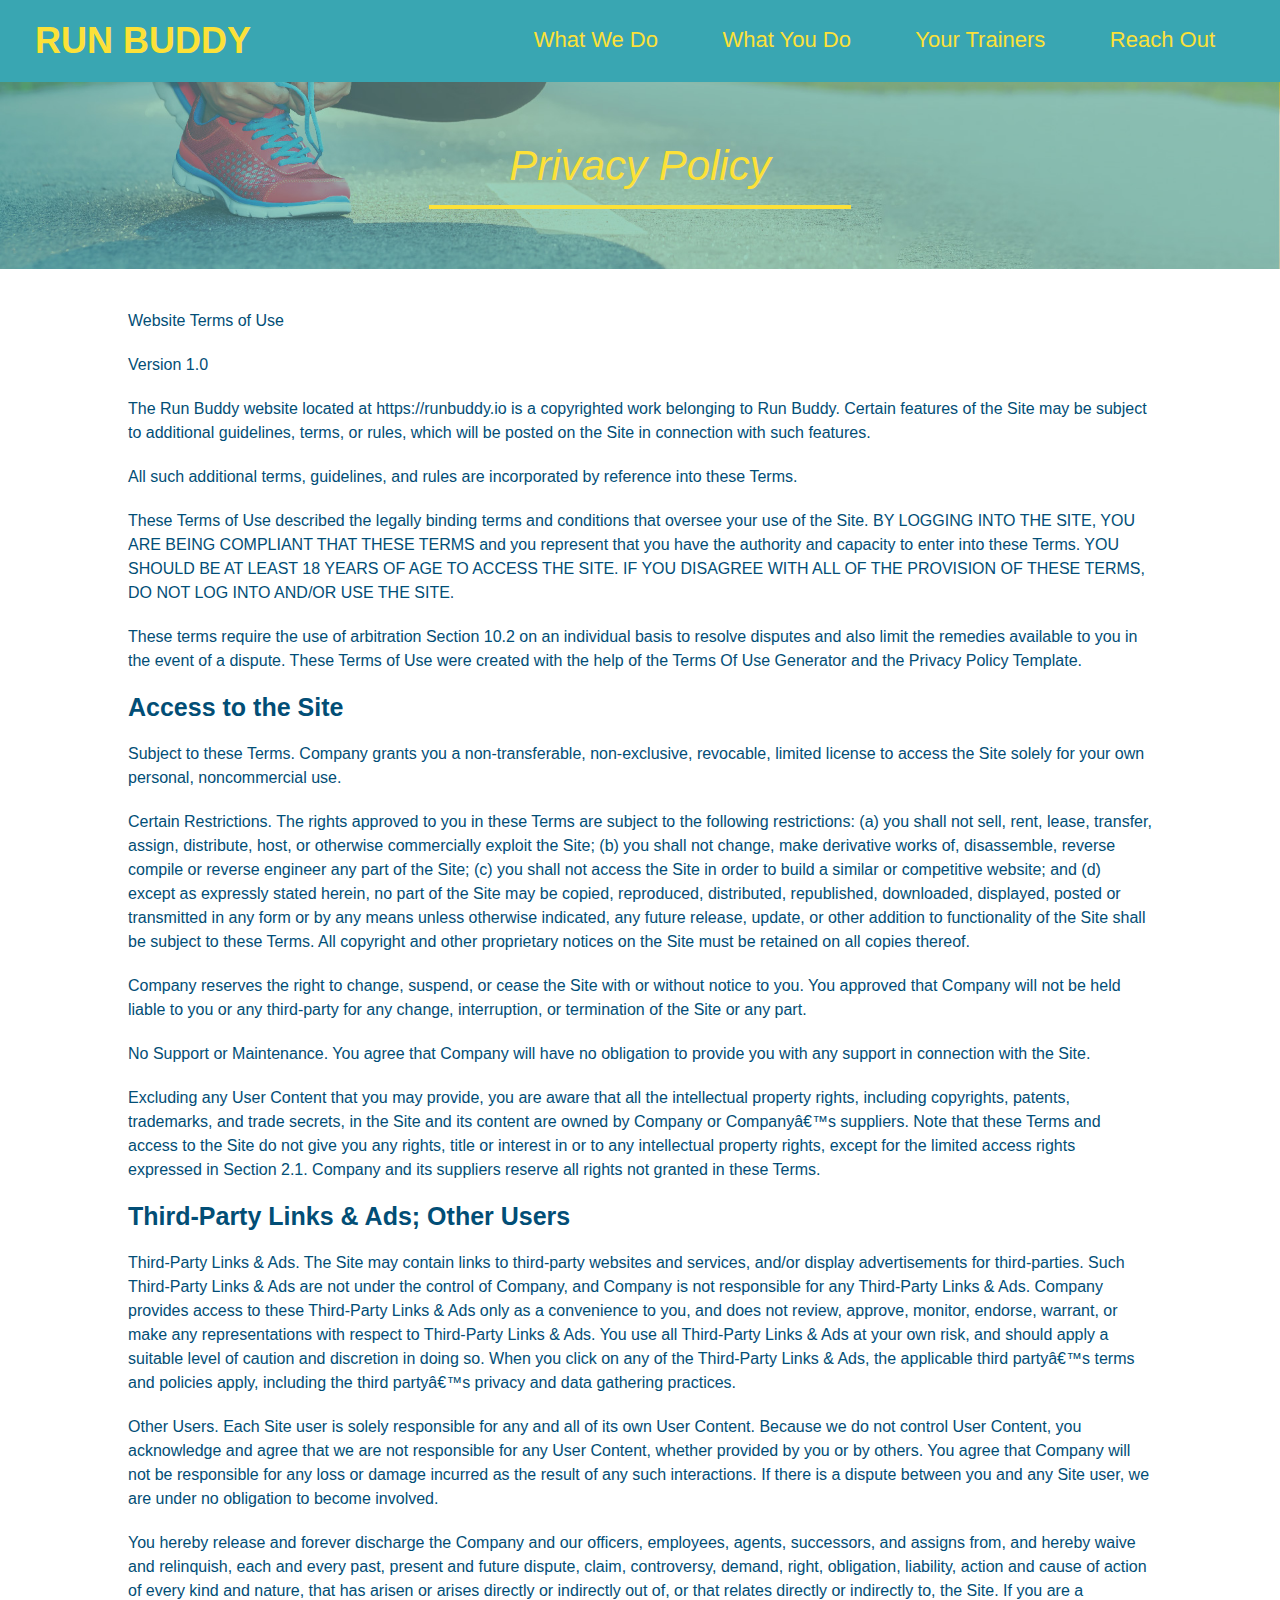
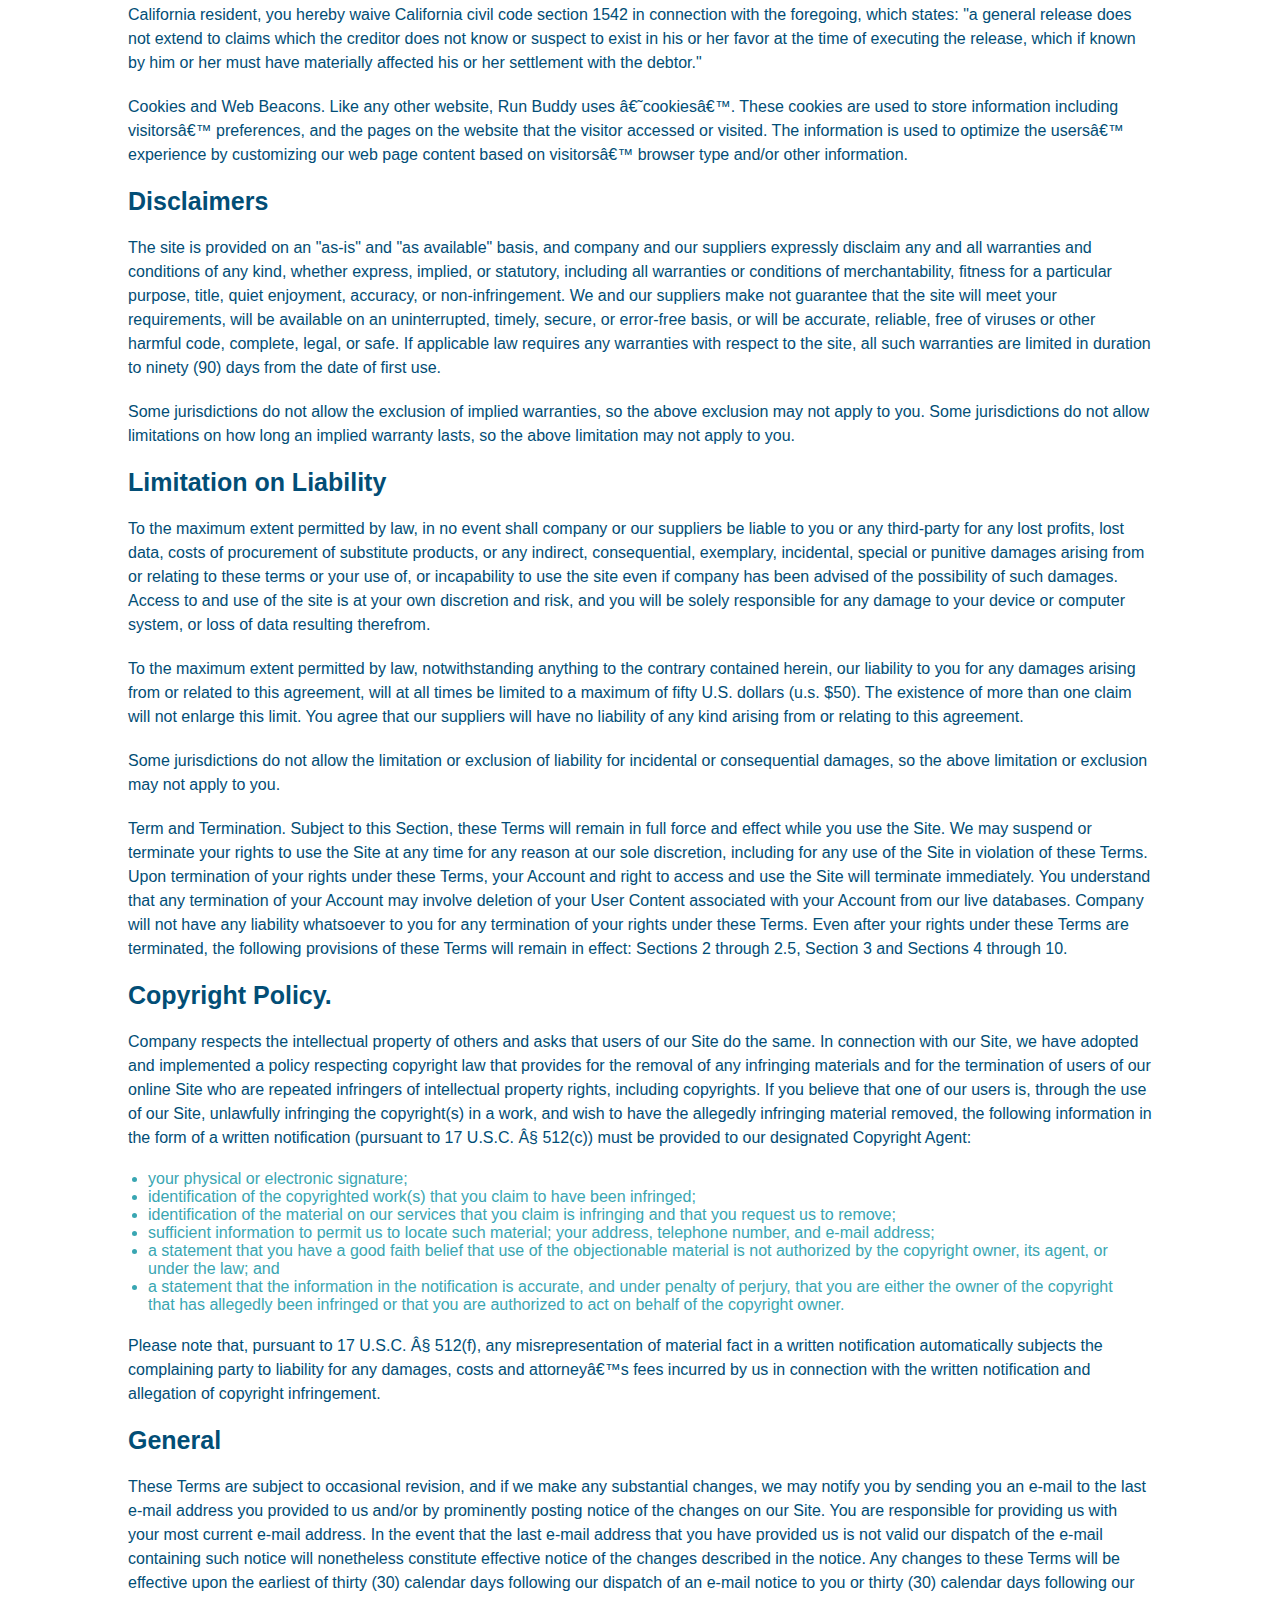
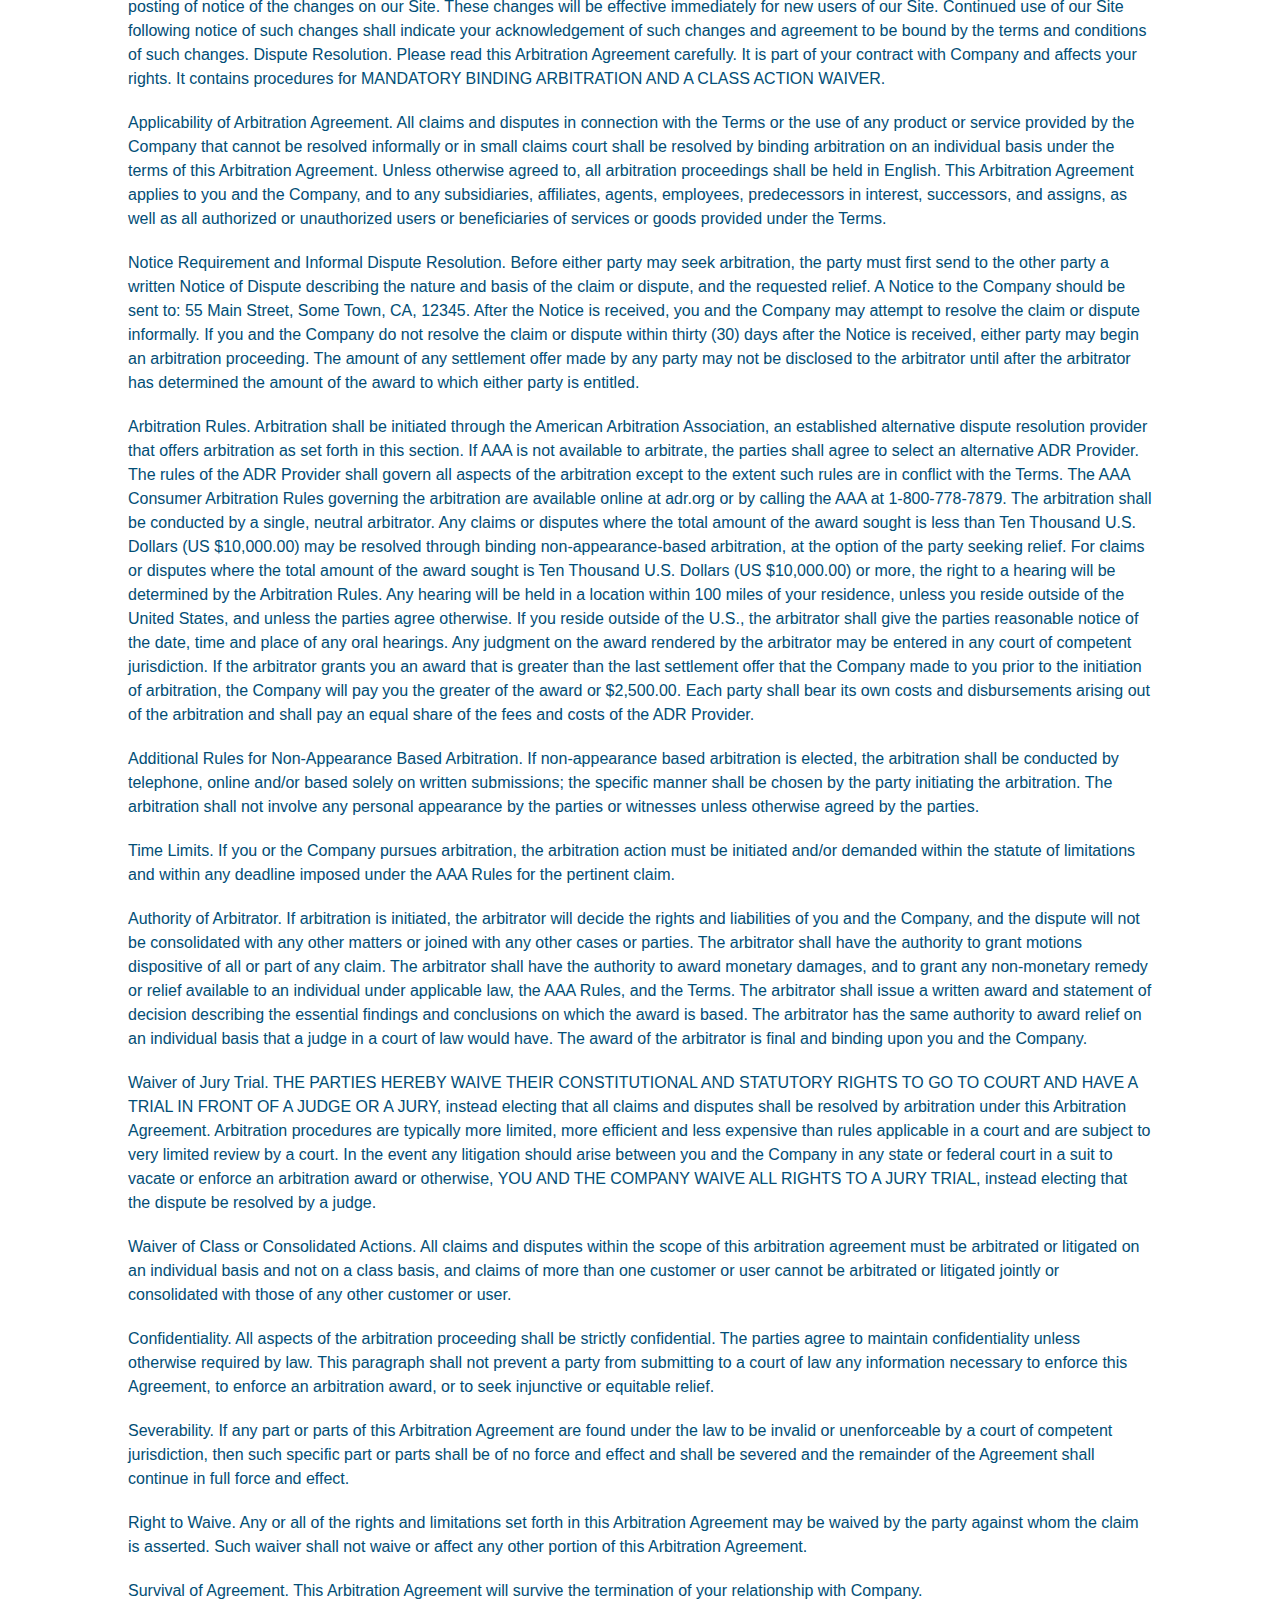
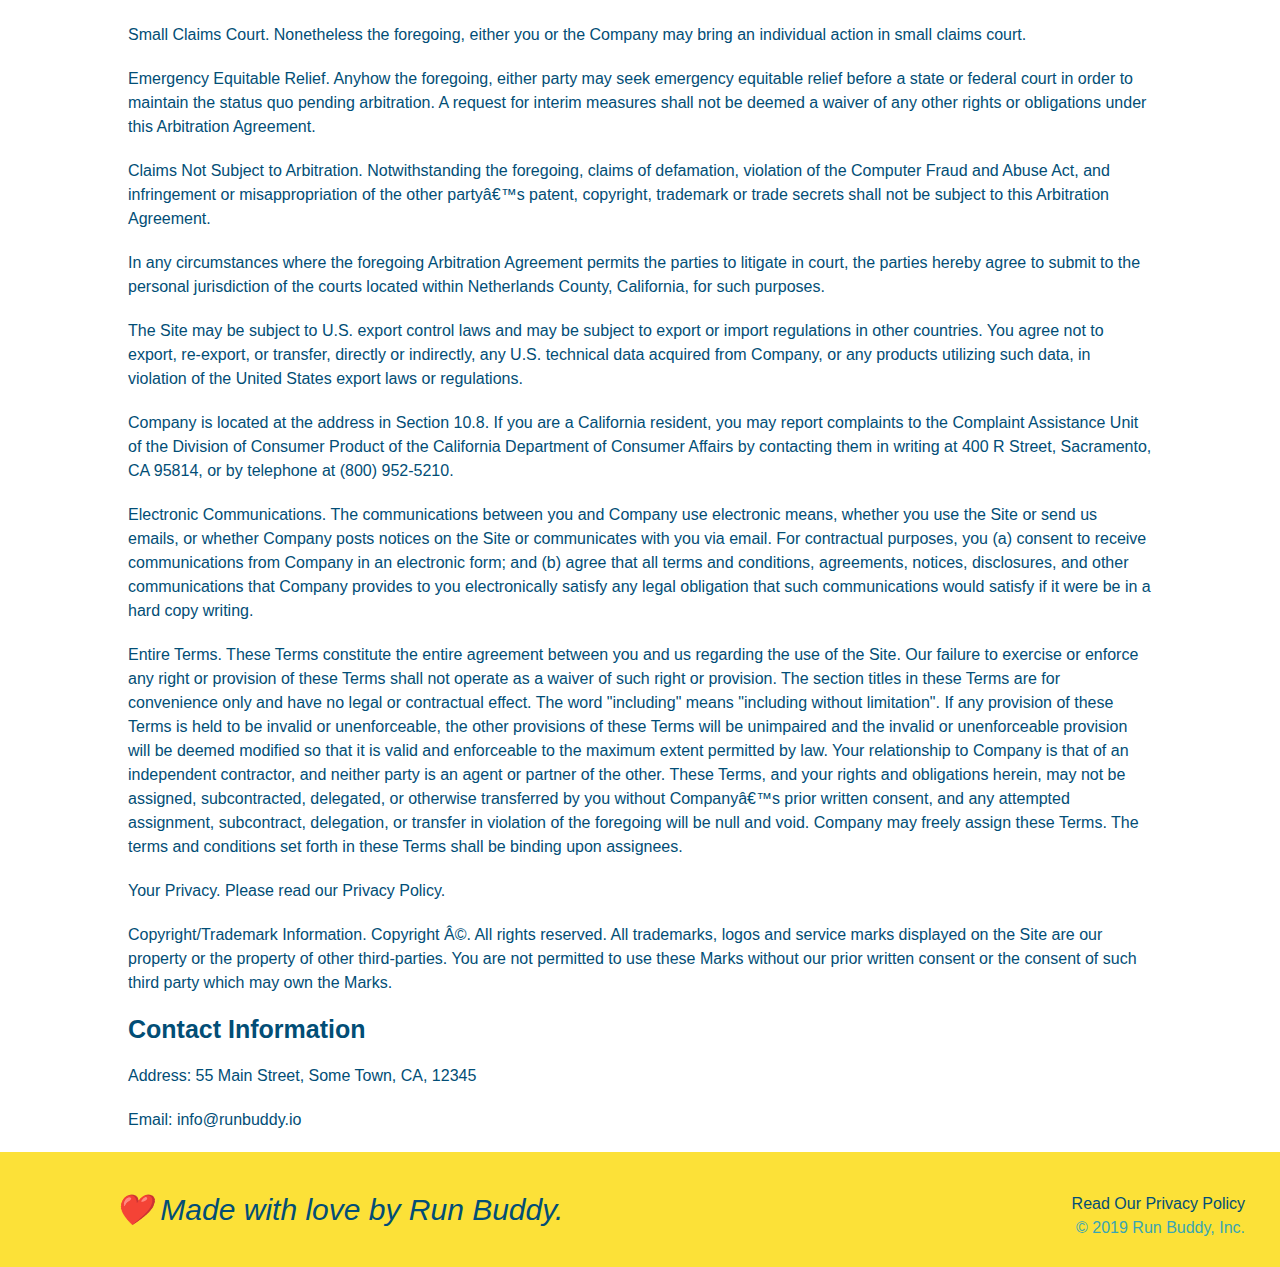
==== privacy-policy.html @ e1498eee "add privacy policy" ====
<!DOCTYPE html>
<html lang="en">
    <header>
        <meta charset="UTF-8" />
        <title>Privacy Policy - Run buddy!</title>
        <link rel="stylesheet" href="./assets/css/style.css" />

        <link rel="stylesheet" href="./assets/css/secondary-styles.css" />
        <!-- navigation -->
        <h1>
            <a href="/">RUN BUDDY</a>
        </h1>
        <nav>
            <!-- Unordered list element -->
            <ul>
                <!-- List item element -->
                <li>
                    <!-- Anchor element -->
                    <a href="./index.html#what-we-do">What We Do</a>
                </li>
                <li>
                    <a href="./index.html#what-you-do">What You Do</a>
                </li>
                <li>
                    <a href="./index.html#your-trainers">Your Trainers</a>
                </li>
                <li>
                    <a href="./index.html#reach-out">Reach Out</a>
                </li>
            </ul>
        </nav>
    </header>

    <section class="hero">
        <h2 class="page-title">
            Privacy Policy
        </h2>
    </section>

    <article class="secondary-content">
      <p>
        Website Terms of Use
      </p>

      <p>
        Version 1.0
      </p>

      <p>
        The Run Buddy website located at https://runbuddy.io is a copyrighted work belonging to Run Buddy. Certain
        features of the Site may be subject to additional guidelines, terms, or rules, which will be posted on the Site
        in connection with such features.
      </p>

      <p>
        All such additional terms, guidelines, and rules are incorporated by reference into these Terms.
      </p>

      <p>
        These Terms of Use described the legally binding terms and conditions that oversee your use of the Site. BY
        LOGGING INTO THE SITE, YOU ARE BEING COMPLIANT THAT THESE TERMS and you represent that you have the authority
        and capacity to enter into these Terms. YOU SHOULD BE AT LEAST 18 YEARS OF AGE TO ACCESS THE SITE. IF YOU
        DISAGREE WITH ALL OF THE PROVISION OF THESE TERMS, DO NOT LOG INTO AND/OR USE THE SITE.
      </p>

      <p>
        These terms require the use of arbitration Section 10.2 on an individual basis to resolve disputes and also
        limit the remedies available to you in the event of a dispute. These Terms of Use were created with the help of
        the Terms Of Use Generator and the Privacy Policy Template.
      </p>

      <h3>
        Access to the Site
      </h3>

      <p>
        Subject to these Terms. Company grants you a non-transferable, non-exclusive, revocable, limited license to
        access the Site solely for your own personal, noncommercial use.
      </p>

      <p>
        Certain Restrictions. The rights approved to you in these Terms are subject to the following restrictions: (a)
        you shall not sell, rent, lease, transfer, assign, distribute, host, or otherwise commercially exploit the Site;
        (b) you shall not change, make derivative works of, disassemble, reverse compile or reverse engineer any part of
        the Site; (c) you shall not access the Site in order to build a similar or competitive website; and (d) except
        as expressly stated herein, no part of the Site may be copied, reproduced, distributed, republished, downloaded,
        displayed, posted or transmitted in any form or by any means unless otherwise indicated, any future release,
        update, or other addition to functionality of the Site shall be subject to these Terms. All copyright and other
        proprietary notices on the Site must be retained on all copies thereof.
      </p>

      <p>
        Company reserves the right to change, suspend, or cease the Site with or without notice to you. You approved
        that Company will not be held liable to you or any third-party for any change, interruption, or termination of
        the Site or any part.
      </p>

      <p>
        No Support or Maintenance. You agree that Company will have no obligation to provide you with any support in
        connection with the Site.
      </p>

      <p>
        Excluding any User Content that you may provide, you are aware that all the intellectual property rights,
        including copyrights, patents, trademarks, and trade secrets, in the Site and its content are owned by Company
        or Companyâ€™s suppliers. Note that these Terms and access to the Site do not give you any rights, title or
        interest in or to any intellectual property rights, except for the limited access rights expressed in Section
        2.1. Company and its suppliers reserve all rights not granted in these Terms.
      </p>

      <h3>
        Third-Party Links & Ads; Other Users
      </h3>

      <p>
        Third-Party Links & Ads. The Site may contain links to third-party websites and services, and/or display
        advertisements for third-parties. Such Third-Party Links & Ads are not under the control of Company, and Company
        is not responsible for any Third-Party Links & Ads. Company provides access to these Third-Party Links & Ads
        only as a convenience to you, and does not review, approve, monitor, endorse, warrant, or make any
        representations with respect to Third-Party Links & Ads. You use all Third-Party Links & Ads at your own risk,
        and should apply a suitable level of caution and discretion in doing so. When you click on any of the
        Third-Party Links & Ads, the applicable third partyâ€™s terms and policies apply, including the third partyâ€™s
        privacy and data gathering practices.
      </p>

      <p>
        Other Users. Each Site user is solely responsible for any and all of its own User Content. Because we do not
        control User Content, you acknowledge and agree that we are not responsible for any User Content, whether
        provided by you or by others. You agree that Company will not be responsible for any loss or damage incurred as
        the result of any such interactions. If there is a dispute between you and any Site user, we are under no
        obligation to become involved.
      </p>

      <p>
        You hereby release and forever discharge the Company and our officers, employees, agents, successors, and
        assigns from, and hereby waive and relinquish, each and every past, present and future dispute, claim,
        controversy, demand, right, obligation, liability, action and cause of action of every kind and nature, that has
        arisen or arises directly or indirectly out of, or that relates directly or indirectly to, the Site. If you are
        a California resident, you hereby waive California civil code section 1542 in connection with the foregoing,
        which states: "a general release does not extend to claims which the creditor does not know or suspect to exist
        in his or her favor at the time of executing the release, which if known by him or her must have materially
        affected his or her settlement with the debtor."
      </p>

      <p>
        Cookies and Web Beacons. Like any other website, Run Buddy uses â€˜cookiesâ€™. These cookies are used to store
        information including visitorsâ€™ preferences, and the pages on the website that the visitor accessed or visited.
        The information is used to optimize the usersâ€™ experience by customizing our web page content based on visitorsâ€™
        browser type and/or other information.
      </p>

      <h3>
        Disclaimers
      </h3>

      <p>
        The site is provided on an "as-is" and "as available" basis, and company and our suppliers expressly disclaim
        any and all warranties and conditions of any kind, whether express, implied, or statutory, including all
        warranties or conditions of merchantability, fitness for a particular purpose, title, quiet enjoyment, accuracy,
        or non-infringement. We and our suppliers make not guarantee that the site will meet your requirements, will be
        available on an uninterrupted, timely, secure, or error-free basis, or will be accurate, reliable, free of
        viruses or other harmful code, complete, legal, or safe. If applicable law requires any warranties with respect
        to the site, all such warranties are limited in duration to ninety (90) days from the date of first use.
      </p>

      <p>
        Some jurisdictions do not allow the exclusion of implied warranties, so the above exclusion may not apply to
        you. Some jurisdictions do not allow limitations on how long an implied warranty lasts, so the above limitation
        may not apply to you.
      </p>

      <h3>
        Limitation on Liability
      </h3>

      <p>
        To the maximum extent permitted by law, in no event shall company or our suppliers be liable to you or any
        third-party for any lost profits, lost data, costs of procurement of substitute products, or any indirect,
        consequential, exemplary, incidental, special or punitive damages arising from or relating to these terms or
        your use of, or incapability to use the site even if company has been advised of the possibility of such
        damages. Access to and use of the site is at your own discretion and risk, and you will be solely responsible
        for any damage to your device or computer system, or loss of data resulting therefrom.
      </p>

      <p>
        To the maximum extent permitted by law, notwithstanding anything to the contrary contained herein, our liability
        to you for any damages arising from or related to this agreement, will at all times be limited to a maximum of
        fifty U.S. dollars (u.s. $50). The existence of more than one claim will not enlarge this limit. You agree that
        our suppliers will have no liability of any kind arising from or relating to this agreement.
      </p>

      <p>
        Some jurisdictions do not allow the limitation or exclusion of liability for incidental or consequential
        damages, so the above limitation or exclusion may not apply to you.
      </p>

      <p>
        Term and Termination. Subject to this Section, these Terms will remain in full force and effect while you use
        the Site. We may suspend or terminate your rights to use the Site at any time for any reason at our sole
        discretion, including for any use of the Site in violation of these Terms. Upon termination of your rights under
        these Terms, your Account and right to access and use the Site will terminate immediately. You understand that
        any termination of your Account may involve deletion of your User Content associated with your Account from our
        live databases. Company will not have any liability whatsoever to you for any termination of your rights under
        these Terms. Even after your rights under these Terms are terminated, the following provisions of these Terms
        will remain in effect: Sections 2 through 2.5, Section 3 and Sections 4 through 10.
      </p>

      <h3>
        Copyright Policy.
      </h3>

      <p>
        Company respects the intellectual property of others and asks that users of our Site do the same. In connection
        with our Site, we have adopted and implemented a policy respecting copyright law that provides for the removal
        of any infringing materials and for the termination of users of our online Site who are repeated infringers of
        intellectual property rights, including copyrights. If you believe that one of our users is, through the use of
        our Site, unlawfully infringing the copyright(s) in a work, and wish to have the allegedly infringing material
        removed, the following information in the form of a written notification (pursuant to 17 U.S.C. Â§ 512(c)) must
        be provided to our designated Copyright Agent:
      </p>

      <ul>
        <li>
          your physical or electronic signature;
        </li>
        <li>
          identification of the copyrighted work(s) that you claim to have been infringed;
        </li>
        <li>
          identification of the material on our services that you claim is infringing and that you request us to remove;
        </li>
        <li>
          sufficient information to permit us to locate such material; your address, telephone number, and e-mail
          address;
        </li>
        <li>
          a statement that you have a good faith belief that use of the objectionable material is not authorized by the
          copyright owner, its agent, or under the law; and
        </li>
        <li>
          a statement that the information in the notification is accurate, and under penalty of perjury, that you are
          either the owner of the copyright that has allegedly been infringed or that you are authorized to act on
          behalf of the copyright owner.
        </li>
      </ul>

      <p>
        Please note that, pursuant to 17 U.S.C. Â§ 512(f), any misrepresentation of material fact in a written
        notification automatically subjects the complaining party to liability for any damages, costs and attorneyâ€™s
        fees incurred by us in connection with the written notification and allegation of copyright infringement.
      </p>

      <h3>
        General
      </h3>

      <p>
        These Terms are subject to occasional revision, and if we make any substantial changes, we may notify you by
        sending you an e-mail to the last e-mail address you provided to us and/or by prominently posting notice of the
        changes on our Site. You are responsible for providing us with your most current e-mail address. In the event
        that the last e-mail address that you have provided us is not valid our dispatch of the e-mail containing such
        notice will nonetheless constitute effective notice of the changes described in the notice. Any changes to these
        Terms will be effective upon the earliest of thirty (30) calendar days following our dispatch of an e-mail
        notice to you or thirty (30) calendar days following our posting of notice of the changes on our Site. These
        changes will be effective immediately for new users of our Site. Continued use of our Site following notice of
        such changes shall indicate your acknowledgement of such changes and agreement to be bound by the terms and
        conditions of such changes. Dispute Resolution. Please read this Arbitration Agreement carefully. It is part of
        your contract with Company and affects your rights. It contains procedures for MANDATORY BINDING ARBITRATION AND
        A CLASS ACTION WAIVER.
      </p>

      <p>
        Applicability of Arbitration Agreement. All claims and disputes in connection with the Terms or the use of any
        product or service provided by the Company that cannot be resolved informally or in small claims court shall be
        resolved by binding arbitration on an individual basis under the terms of this Arbitration Agreement. Unless
        otherwise agreed to, all arbitration proceedings shall be held in English. This Arbitration Agreement applies to
        you and the Company, and to any subsidiaries, affiliates, agents, employees, predecessors in interest,
        successors, and assigns, as well as all authorized or unauthorized users or beneficiaries of services or goods
        provided under the Terms.
      </p>

      <p>
        Notice Requirement and Informal Dispute Resolution. Before either party may seek arbitration, the party must
        first send to the other party a written Notice of Dispute describing the nature and basis of the claim or
        dispute, and the requested relief. A Notice to the Company should be sent to: 55 Main Street, Some Town, CA,
        12345. After the Notice is received, you and the Company may attempt to resolve the claim or dispute informally.
        If you and the Company do not resolve the claim or dispute within thirty (30) days after the Notice is received,
        either party may begin an arbitration proceeding. The amount of any settlement offer made by any party may not
        be disclosed to the arbitrator until after the arbitrator has determined the amount of the award to which either
        party is entitled.
      </p>

      <p>
        Arbitration Rules. Arbitration shall be initiated through the American Arbitration Association, an established
        alternative dispute resolution provider that offers arbitration as set forth in this section. If AAA is not
        available to arbitrate, the parties shall agree to select an alternative ADR Provider. The rules of the ADR
        Provider shall govern all aspects of the arbitration except to the extent such rules are in conflict with the
        Terms. The AAA Consumer Arbitration Rules governing the arbitration are available online at adr.org or by
        calling the AAA at 1-800-778-7879. The arbitration shall be conducted by a single, neutral arbitrator. Any
        claims or disputes where the total amount of the award sought is less than Ten Thousand U.S. Dollars (US
        $10,000.00) may be resolved through binding non-appearance-based arbitration, at the option of the party seeking
        relief. For claims or disputes where the total amount of the award sought is Ten Thousand U.S. Dollars (US
        $10,000.00) or more, the right to a hearing will be determined by the Arbitration Rules. Any hearing will be
        held in a location within 100 miles of your residence, unless you reside outside of the United States, and
        unless the parties agree otherwise. If you reside outside of the U.S., the arbitrator shall give the parties
        reasonable notice of the date, time and place of any oral hearings. Any judgment on the award rendered by the
        arbitrator may be entered in any court of competent jurisdiction. If the arbitrator grants you an award that is
        greater than the last settlement offer that the Company made to you prior to the initiation of arbitration, the
        Company will pay you the greater of the award or $2,500.00. Each party shall bear its own costs and
        disbursements arising out of the arbitration and shall pay an equal share of the fees and costs of the ADR
        Provider.
      </p>

      <p>
        Additional Rules for Non-Appearance Based Arbitration. If non-appearance based arbitration is elected, the
        arbitration shall be conducted by telephone, online and/or based solely on written submissions; the specific
        manner shall be chosen by the party initiating the arbitration. The arbitration shall not involve any personal
        appearance by the parties or witnesses unless otherwise agreed by the parties.
      </p>

      <p>
        Time Limits. If you or the Company pursues arbitration, the arbitration action must be initiated and/or demanded
        within the statute of limitations and within any deadline imposed under the AAA Rules for the pertinent claim.
      </p>

      <p>
        Authority of Arbitrator. If arbitration is initiated, the arbitrator will decide the rights and liabilities of
        you and the Company, and the dispute will not be consolidated with any other matters or joined with any other
        cases or parties. The arbitrator shall have the authority to grant motions dispositive of all or part of any
        claim. The arbitrator shall have the authority to award monetary damages, and to grant any non-monetary remedy
        or relief available to an individual under applicable law, the AAA Rules, and the Terms. The arbitrator shall
        issue a written award and statement of decision describing the essential findings and conclusions on which the
        award is based. The arbitrator has the same authority to award relief on an individual basis that a judge in a
        court of law would have. The award of the arbitrator is final and binding upon you and the Company.
      </p>

      <p>
        Waiver of Jury Trial. THE PARTIES HEREBY WAIVE THEIR CONSTITUTIONAL AND STATUTORY RIGHTS TO GO TO COURT AND HAVE
        A TRIAL IN FRONT OF A JUDGE OR A JURY, instead electing that all claims and disputes shall be resolved by
        arbitration under this Arbitration Agreement. Arbitration procedures are typically more limited, more efficient
        and less expensive than rules applicable in a court and are subject to very limited review by a court. In the
        event any litigation should arise between you and the Company in any state or federal court in a suit to vacate
        or enforce an arbitration award or otherwise, YOU AND THE COMPANY WAIVE ALL RIGHTS TO A JURY TRIAL, instead
        electing that the dispute be resolved by a judge.
      </p>

      <p>
        Waiver of Class or Consolidated Actions. All claims and disputes within the scope of this arbitration agreement
        must be arbitrated or litigated on an individual basis and not on a class basis, and claims of more than one
        customer or user cannot be arbitrated or litigated jointly or consolidated with those of any other customer or
        user.
      </p>

      <p>
        Confidentiality. All aspects of the arbitration proceeding shall be strictly confidential. The parties agree to
        maintain confidentiality unless otherwise required by law. This paragraph shall not prevent a party from
        submitting to a court of law any information necessary to enforce this Agreement, to enforce an arbitration
        award, or to seek injunctive or equitable relief.
      </p>

      <p>
        Severability. If any part or parts of this Arbitration Agreement are found under the law to be invalid or
        unenforceable by a court of competent jurisdiction, then such specific part or parts shall be of no force and
        effect and shall be severed and the remainder of the Agreement shall continue in full force and effect.
      </p>

      <p>
        Right to Waive. Any or all of the rights and limitations set forth in this Arbitration Agreement may be waived
        by the party against whom the claim is asserted. Such waiver shall not waive or affect any other portion of this
        Arbitration Agreement.
      </p>

      <p>
        Survival of Agreement. This Arbitration Agreement will survive the termination of your relationship with
        Company.
      </p>

      <p>
        Small Claims Court. Nonetheless the foregoing, either you or the Company may bring an individual action in small
        claims court.
      </p>

      <p>
        Emergency Equitable Relief. Anyhow the foregoing, either party may seek emergency equitable relief before a
        state or federal court in order to maintain the status quo pending arbitration. A request for interim measures
        shall not be deemed a waiver of any other rights or obligations under this Arbitration Agreement.
      </p>

      <p>
        Claims Not Subject to Arbitration. Notwithstanding the foregoing, claims of defamation, violation of the
        Computer Fraud and Abuse Act, and infringement or misappropriation of the other partyâ€™s patent, copyright,
        trademark or trade secrets shall not be subject to this Arbitration Agreement.
      </p>

      <p>
        In any circumstances where the foregoing Arbitration Agreement permits the parties to litigate in court, the
        parties hereby agree to submit to the personal jurisdiction of the courts located within Netherlands County,
        California, for such purposes.
      </p>

      <p>
        The Site may be subject to U.S. export control laws and may be subject to export or import regulations in other
        countries. You agree not to export, re-export, or transfer, directly or indirectly, any U.S. technical data
        acquired from Company, or any products utilizing such data, in violation of the United States export laws or
        regulations.
      </p>

      <p>
        Company is located at the address in Section 10.8. If you are a California resident, you may report complaints
        to the Complaint Assistance Unit of the Division of Consumer Product of the California Department of Consumer
        Affairs by contacting them in writing at 400 R Street, Sacramento, CA 95814, or by telephone at (800) 952-5210.
      </p>

      <p>
        Electronic Communications. The communications between you and Company use electronic means, whether you use the
        Site or send us emails, or whether Company posts notices on the Site or communicates with you via email. For
        contractual purposes, you (a) consent to receive communications from Company in an electronic form; and (b)
        agree that all terms and conditions, agreements, notices, disclosures, and other communications that Company
        provides to you electronically satisfy any legal obligation that such communications would satisfy if it were be
        in a hard copy writing.
      </p>

      <p>
        Entire Terms. These Terms constitute the entire agreement between you and us regarding the use of the Site. Our
        failure to exercise or enforce any right or provision of these Terms shall not operate as a waiver of such right
        or provision. The section titles in these Terms are for convenience only and have no legal or contractual
        effect. The word "including" means "including without limitation". If any provision of these Terms is held to be
        invalid or unenforceable, the other provisions of these Terms will be unimpaired and the invalid or
        unenforceable provision will be deemed modified so that it is valid and enforceable to the maximum extent
        permitted by law. Your relationship to Company is that of an independent contractor, and neither party is an
        agent or partner of the other. These Terms, and your rights and obligations herein, may not be assigned,
        subcontracted, delegated, or otherwise transferred by you without Companyâ€™s prior written consent, and any
        attempted assignment, subcontract, delegation, or transfer in violation of the foregoing will be null and void.
        Company may freely assign these Terms. The terms and conditions set forth in these Terms shall be binding upon
        assignees.
      </p>

      <p>
        Your Privacy. Please read our Privacy Policy.
      </p>

      <p>
        Copyright/Trademark Information. Copyright Â©. All rights reserved. All trademarks, logos and service marks
        displayed on the Site are our property or the property of other third-parties. You are not permitted to use
        these Marks without our prior written consent or the consent of such third party which may own the Marks.
      </p>

      <h3>
        Contact Information
      </h3>

      <p>
        Address: 55 Main Street, Some Town, CA, 12345
      </p>

      <p>
        Email: info@runbuddy.io
      </p>

    </article>

    <body>
        <!-- footer -->
        <footer>
            <h2>❤️ Made with love by Run Buddy.</h2>
            <div>
                <a>Read Our Privacy Policy</a><br />
                &copy; 2019 Run Buddy, Inc.
            </div>
        </footer>
    </body>
</html>
---- assets/css/style.css ----
* {
    margin: 0;
    padding: 0;
    box-sizing: border-box;
}

body {
    color: #39a6b2;
    font-family: Arial, Helvetica, sans-serif;
}

header {
    padding: 20px 35px;
    background-color: #39a6b2;
}

header h1 {
    font-weight: bold;
    font-size: 36px;
    color: #fce138;
    margin: 0;
    display: inline;
}

header a {
    color: #fce138;
    text-decoration: none;
}

header nav {
    float: right;
    margin: 7px 0;
}

header nav ul li {
    display: inline;
}

header nav ul li a {
    margin: 0 30px;
    font-weight: lighter;
    font-size: 22px;
}

footer {
    background: #fce138;
    width: 100%;
    padding: 40px 35px;
}

footer h2 {
    display: inline;
    color: #024e76;
    font-size: 30px;
    margin: 0;
}

footer div {
    float: right;
    line-height: 1.5;
    text-align: right;
}

footer a {
    color: #024e76;
}

section {
    padding: 60px;
}

.hero {
    background-image: url("../images/hero-bg.jpg");
    height: 600px;
    background-size: cover;
    background-position: center;
    position: relative;
}

.hero-form {
    background-color: #fce138;
    padding: 20px;
    width: 500px;
    color: #024e76;
    border: solid 3px #024e76;
    position: absolute;
    bottom: 120px;
    right: 140px;
}

.hero-form h3 {
    font-size: 24px;
    margin: 0%;
}

.hero-form p {
    margin: 5px 0 15px 0;
}

.form-input {
    border: 1px solid #024e76;
    display: block;
    padding: 7px 15px;
    font-size: 16px;
    color: #024e76;
    width: 100%;
    margin-bottom: 15px;
}

.hero-form label {
    margin: 0 5px;
}

.hero-form button {
    background-color: #024e76;
    color: #fce138;
    border: none;
    padding: 10px 20px;
    font-size: 16px;
}

.hero-form button:hover {
    background-color: rgb(52, 153, 167);
    text-decoration: underline;
}

.intro {
    text-align: center;
}

.intro p {
    line-height: 1.7;
    color: #39a6b2;
    width: 80%;
    font-size: 20px;
    margin: 0 auto;
}

.steps {
    text-align: center;
    background: #fce138;
}

.section-title {
    font-size: 55px;
    color: #024e76;
    margin-bottom: 35px;
    padding: 0 100px 20px 100px;
    display: inline-block;
    border-bottom: 3px solid;
}

.primary-border {
    border-color: #fce138;
}

.secondary-border {
    border-color: #39a6b2;
}

.steps div {
    margin-bottom: 80px;
}

.steps img {
    width: 15%;
    margin: 10px 0;
}

.steps h3 {
    color: #024e76;
    font-size: 46px;
    margin-top: 10px;
}

.steps p {
    color: #39a6b2;
    font-size: 23px;
}

.steps span {
    font-size: 38px;
}

.trainers {
    text-align: center;
}

.trainer {
    width: 900px;
    margin: 0 auto 30px auto;
    background: #024e76;
    color: #fce138;
    overflow: auto;
}

.trainer img {
    width: 35%;
    float: left;
}

.trainer-bio {
    padding: 35px;
    float: left;
    width: 65%;
}

.text-left {
    text-align: left;
}

.text-right {
    text-align: right;
}
.trainer-bio h3 {
    font-size: 32px;
    margin-bottom: 8px;
}

.trainer-bio h4 {
    font-weight: lighter;
    font-size: 26px;
    margin-bottom: 25px;
}

.trainer-bio p {
    font-size: 17px;
    line-height: 1.3;
}

.contact {
    background: #024e76;
    text-align: center;
}

.contact h2 {
    color: #fce138;
}

.contact-info iframe {
    width: 400px;
    height: 400px;
}

.contact-info div {
    width: 410px;
    display: inline-block;
    vertical-align: top;
    text-align: left;
    margin: 30px 0 0 60px;
    color: white;
}

.contact-info h3 {
    color: #fce138;
    font-size: 32px;
}

.contact-info p, .contact-info address {
    margin: 20px 0;
    line-height: 1.5;
    font-size: 20px;
    font-style: normal;
}

.contact-info a {
    color: #fce138;
}
---- assets/css/secondary-styles.css ----
.hero {
    background-position: bottom;
    height: auto;
    text-align: center;
    margin-bottom: 40px;
}

h2 {
    color: #fce138;
    display: inline-block;
    border-bottom: 4px solid #fce138;
    padding: 0 80px 15px 80px;
    font-weight: normal;
    font-size: 42px;
    font-style: italic;
}

.secondary-content {
    width: 80%;
    margin: 0 auto;
    color: #024e76;
}

.secondary-content h3 {
    font-size: 25px;
    margin: 20px 0 20px 0;
}

.secondary-content p {
    font-size: 16px;
    line-height: 1.5;
    margin: 20px 0 20px 0;
}

.secondary-content ul {
    margin: 15px 20px 15px 20px;
}

.secondary-content li {
    color: #39a6b2;
}
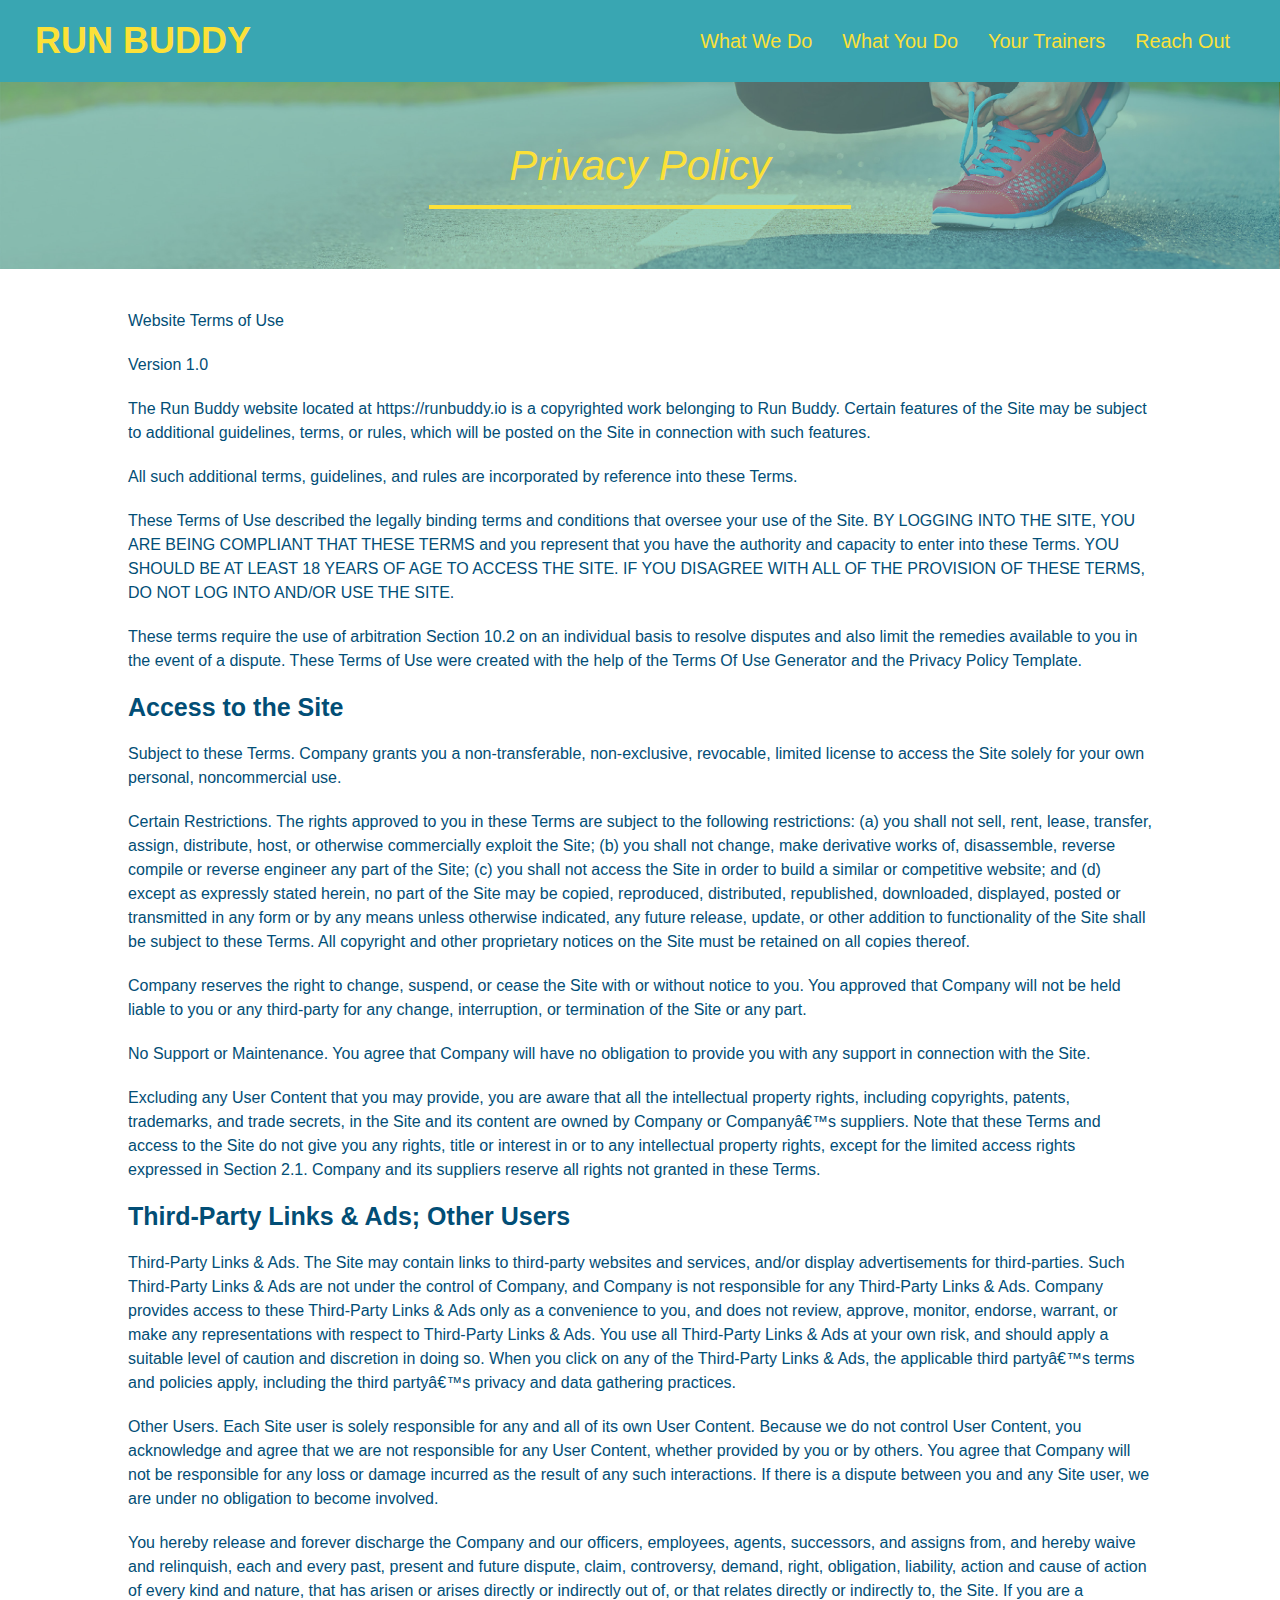
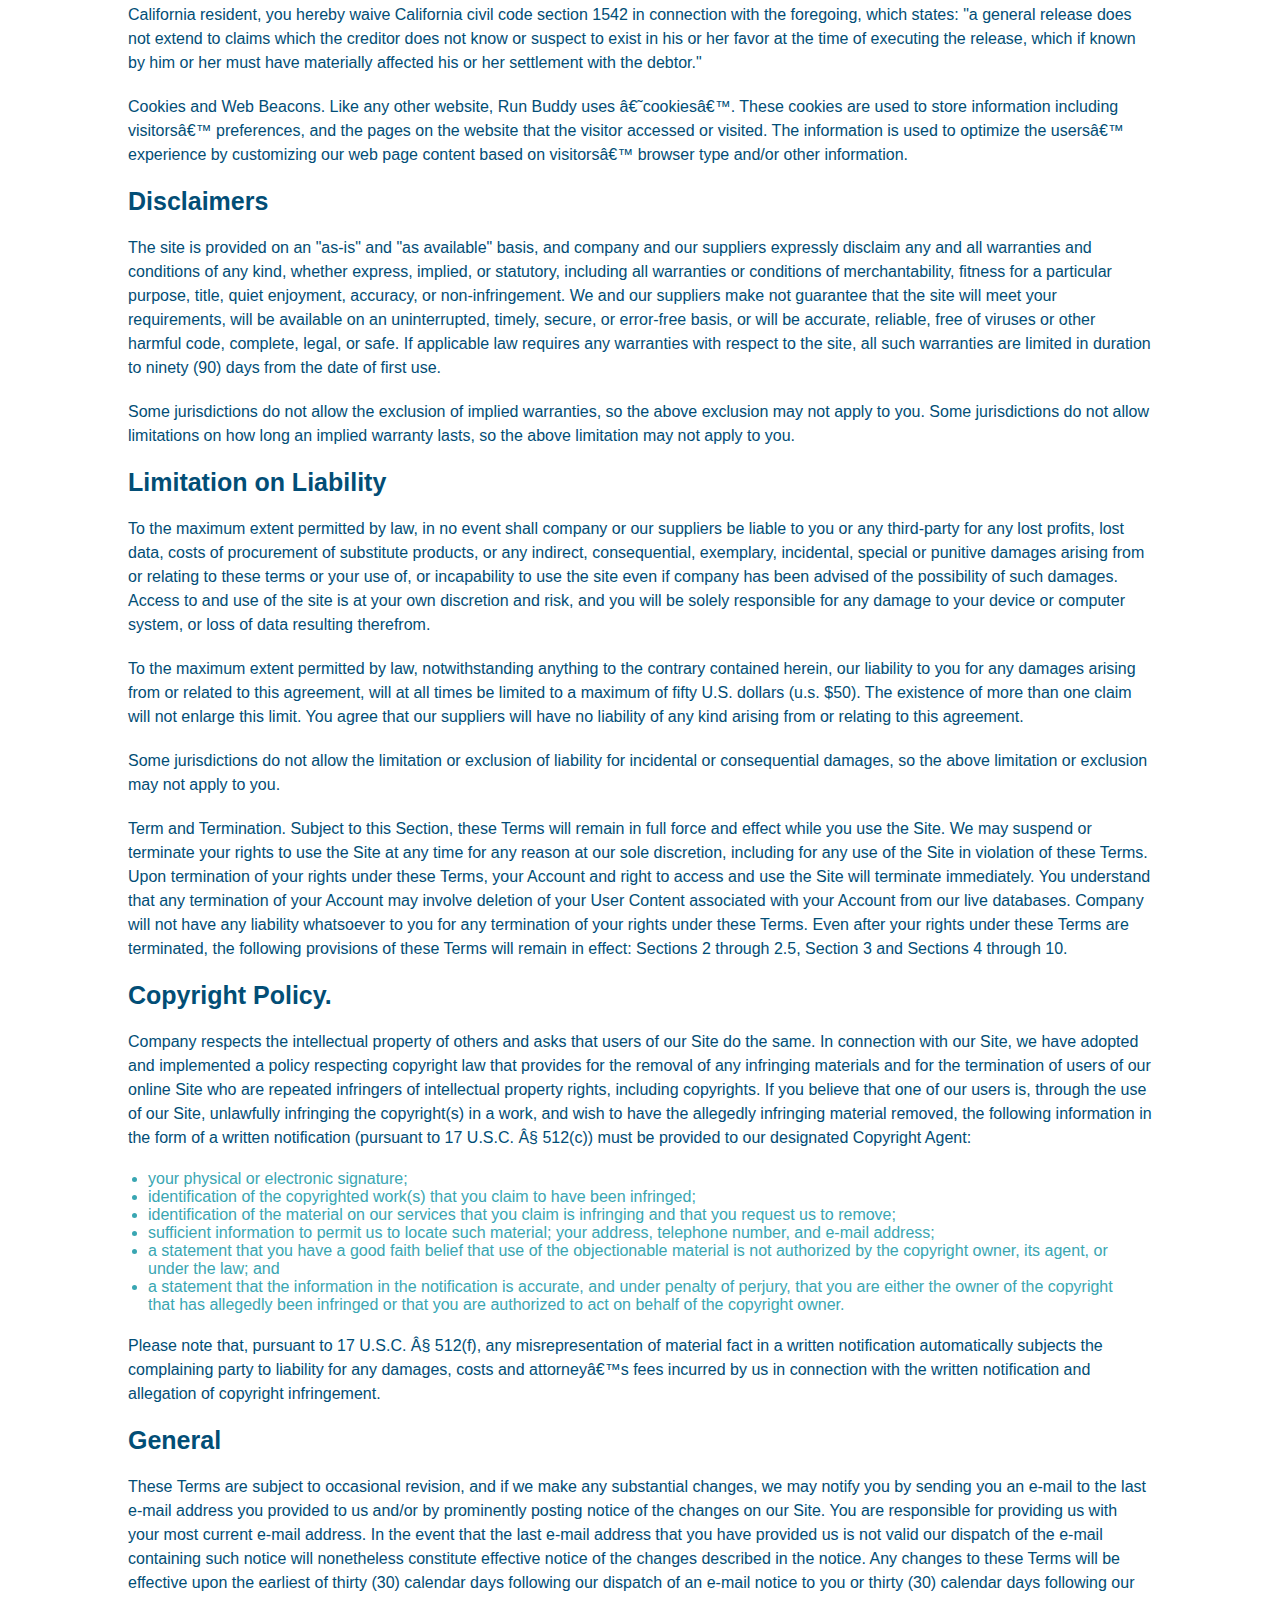
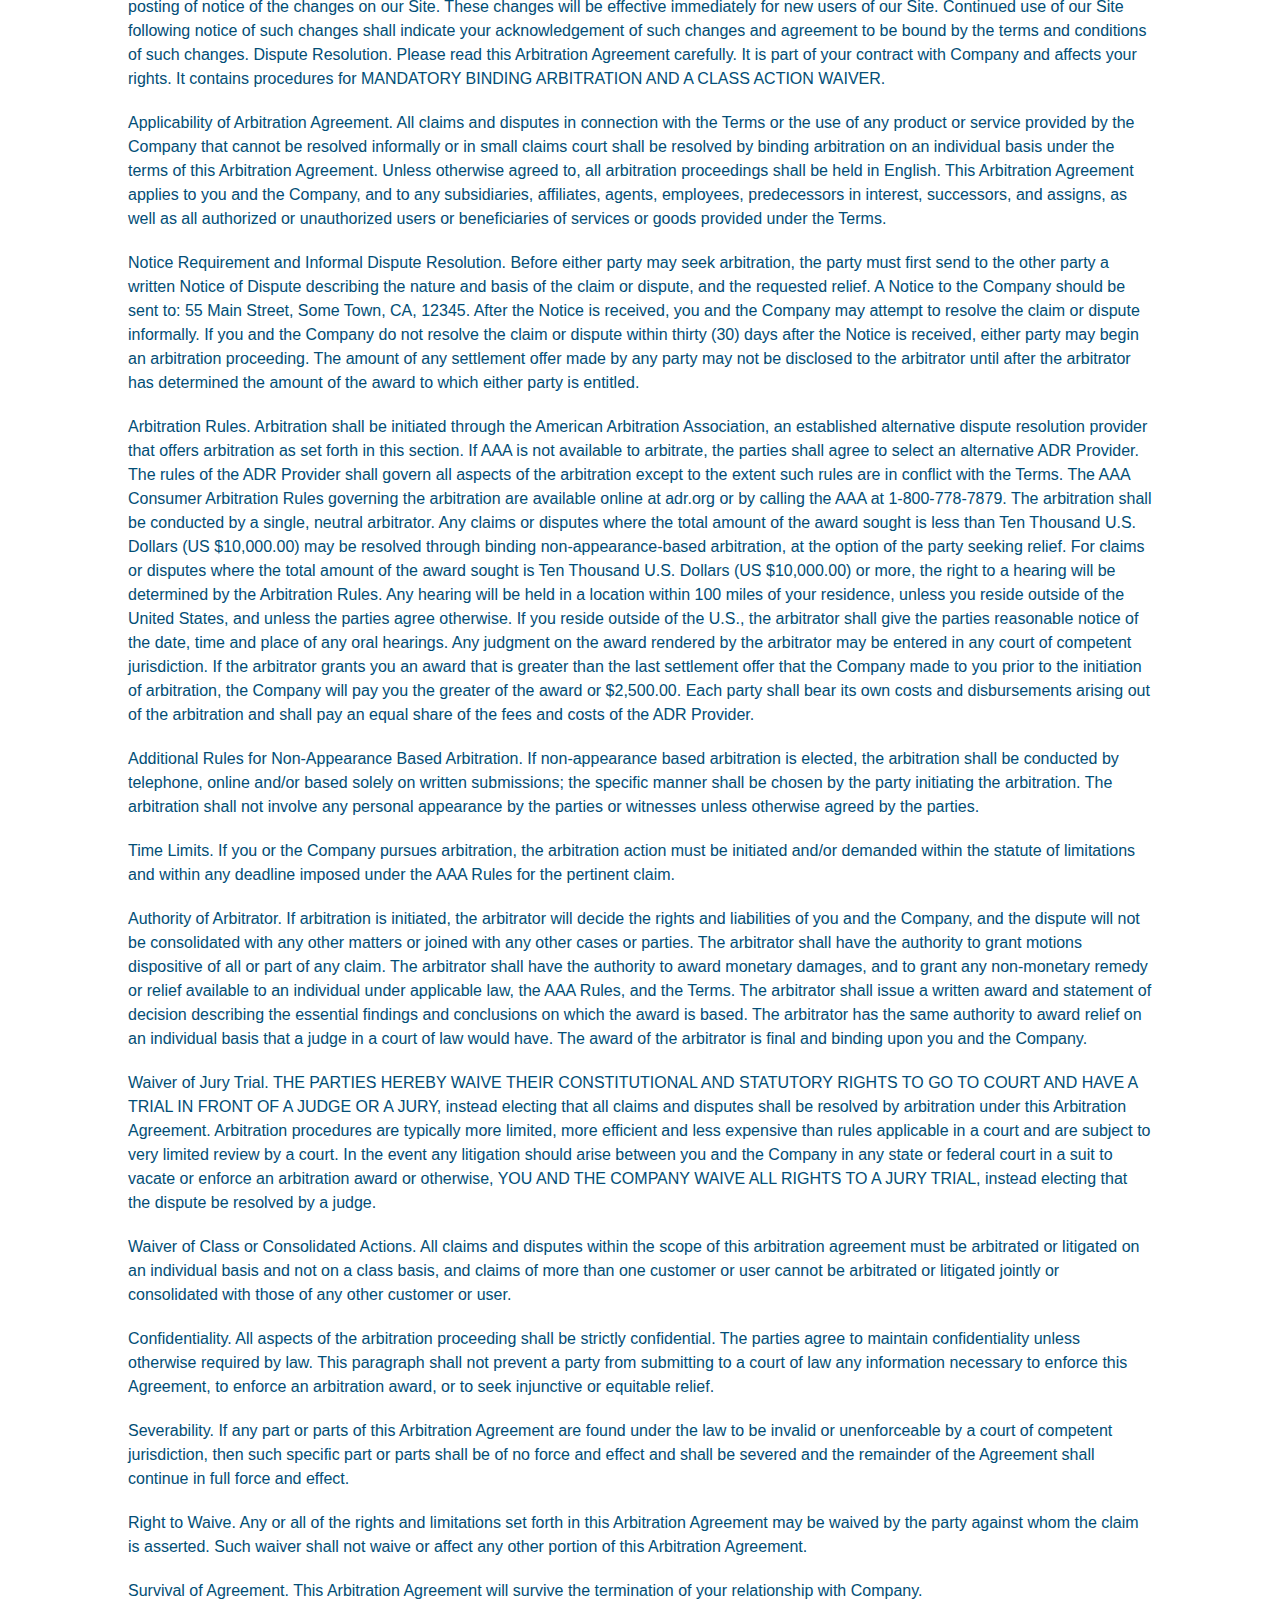
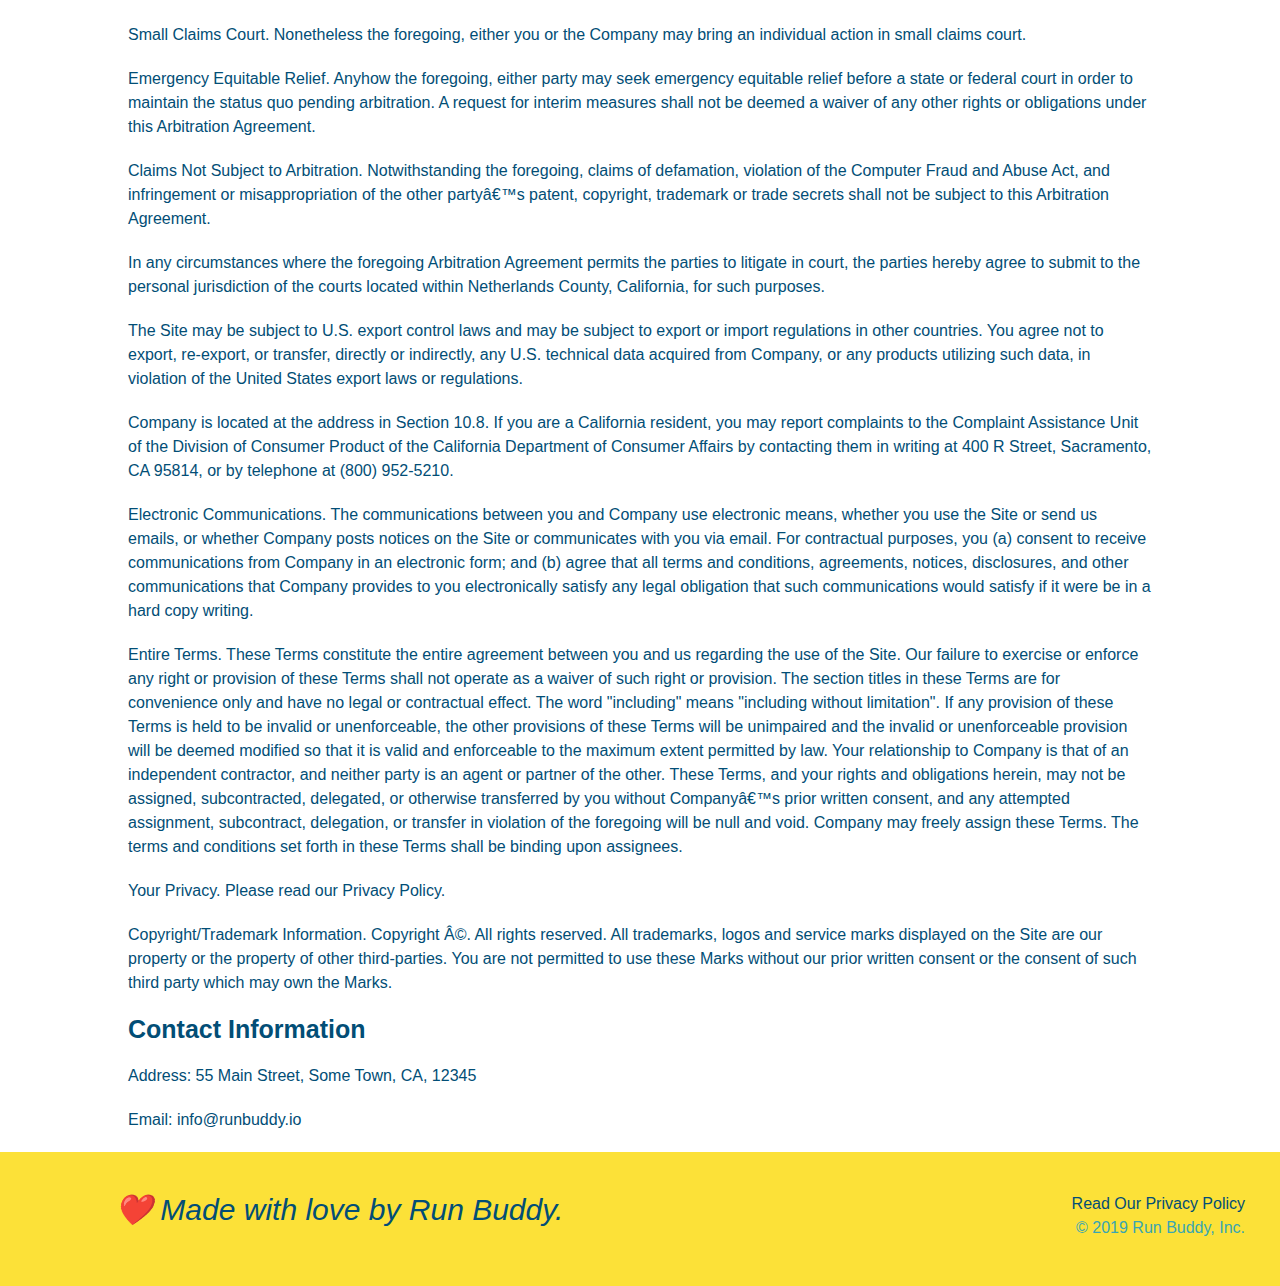
==== commit 7503d4c3: "add media queries" ====
--- a/privacy-policy.html
+++ b/privacy-policy.html
@@ -2,6 +2,7 @@
 <html lang="en">
     <header>
         <meta charset="UTF-8" />
+        <meta name="viewport" content="width=device-width, initial-scale=1.0" />
         <title>Privacy Policy - Run buddy!</title>
         <link rel="stylesheet" href="./assets/css/style.css" />
 
@@ -37,6 +38,7 @@
         </h2>
     </section>
 
+    <body>
     <article class="secondary-content">
       <p>
         Website Terms of Use
@@ -459,7 +461,6 @@
 
     </article>
 
-    <body>
         <!-- footer -->
         <footer>
             <h2>❤️ Made with love by Run Buddy.</h2>
--- a/assets/css/style.css
+++ b/assets/css/style.css
@@ -12,14 +12,16 @@
 header {
     padding: 20px 35px;
     background-color: #39a6b2;
+    display: flex;
+    justify-content: space-between;
+    flex-wrap: wrap;
 }
 
 header h1 {
     font-weight: bold;
+    margin: 0;
     font-size: 36px;
     color: #fce138;
-    margin: 0;
-    display: inline;
 }
 
 header a {
@@ -28,35 +30,41 @@
 }
 
 header nav {
-    float: right;
     margin: 7px 0;
-}
-
-header nav ul li {
-    display: inline;
+    display: flex;
+}
+
+header nav ul {
+    display: flex;
+    flex-wrap: wrap;
+    justify-content: space-between;
+    align-items: center;
+    list-style: none;
 }
 
 header nav ul li a {
-    margin: 0 30px;
+    padding: 10px 15px;
     font-weight: lighter;
-    font-size: 22px;
+    font-size: 1.55vw;
 }
 
 footer {
+    display: flex;
+    justify-content: space-between;
+    flex-wrap: wrap;
     background: #fce138;
     width: 100%;
     padding: 40px 35px;
 }
 
 footer h2 {
-    display: inline;
+    display: flex;
     color: #024e76;
     font-size: 30px;
     margin: 0;
 }
 
 footer div {
-    float: right;
     line-height: 1.5;
     text-align: right;
 }
@@ -69,23 +77,39 @@
     padding: 60px;
 }
 
+
 .hero {
-    background-image: url("../images/hero-bg.jpg");
-    height: 600px;
+    background-image: url("../images/flipped-hero-image.jpg");
     background-size: cover;
     background-position: center;
-    position: relative;
+    display: flex;
+    justify-content: center;
+    flex-wrap: wrap;
+    align-items: flex-start;
+}
+
+.hero-cta {
+    width: 35%;
+    text-align: right;
+    margin: 3.5%;
+    color: #fff;
+    font-size: 18px;
+    line-height: 1.2;
+}
+
+.hero-cta h2 {
+    font-style: italic;
+    font-size: 55px;
+    color: #fce138;
 }
 
 .hero-form {
     background-color: #fce138;
     padding: 20px;
-    width: 500px;
     color: #024e76;
     border: solid 3px #024e76;
-    position: absolute;
-    bottom: 120px;
-    right: 140px;
+    width: 40%;
+    margin: 3.5%;
 }
 
 .hero-form h3 {
@@ -122,10 +146,6 @@
 .hero-form button:hover {
     background-color: rgb(52, 153, 167);
     text-decoration: underline;
-}
-
-.intro {
-    text-align: center;
 }
 
 .intro p {
@@ -134,20 +154,32 @@
     width: 80%;
     font-size: 20px;
     margin: 0 auto;
+    text-align: center
 }
 
 .steps {
+    background: #fce138;
+}
+
+.step {
+    margin: 50px auto;
+    padding-bottom: 50px;
+    width: 80%;
+    border-bottom: 1px solid #39a6b2;
+    display: flex;
+    flex-wrap: wrap;
+    align-items: center;
+    justify-content: space-between;
+}
+
+.section-title {
+    font-size: 48px;
+    border-bottom: 3px solid;
+    color: #024e76;
+    padding-bottom: 20px;
     text-align: center;
-    background: #fce138;
-}
-
-.section-title {
-    font-size: 55px;
-    color: #024e76;
-    margin-bottom: 35px;
-    padding: 0 100px 20px 100px;
-    display: inline-block;
-    border-bottom: 3px solid;
+    margin: 0 auto 35px auto;
+    width: 50%;
 }
 
 .primary-border {
@@ -158,51 +190,64 @@
     border-color: #39a6b2;
 }
 
-.steps div {
-    margin-bottom: 80px;
-}
-
-.steps img {
-    width: 15%;
-    margin: 10px 0;
-}
-
-.steps h3 {
+.step h3 {
     color: #024e76;
     font-size: 46px;
-    margin-top: 10px;
-}
-
-.steps p {
+    flex: 1 30%;
+}
+.step-info {
+    flex: 2 70%;
+    display: flex;
+    flex-wrap: wrap;
+    align-items: center;
+}
+
+.step-text {
+    flex: 12;
+}
+
+.step-img {
+    flex: 1 12%;
+    margin-right: 20px;
+}
+
+.step-img img {
+    max-width: 100%;
+}
+
+.step-text p {
     color: #39a6b2;
-    font-size: 23px;
-}
-
-.steps span {
-    font-size: 38px;
+    font-size: 18px;
+}
+
+.step-text h4 {
+    font-size: 26px;
+    line-height: 1.5;
+    color: #024e76;
 }
 
 .trainers {
-    text-align: center;
+    width: 100%;
+    margin: 0 auto;
+    display: flex;
+    flex-wrap: wrap;
+    justify-content: space-around;
 }
 
 .trainer {
-    width: 900px;
-    margin: 0 auto 30px auto;
+    margin: 20px;
     background: #024e76;
     color: #fce138;
-    overflow: auto;
+    flex: 1;
 }
 
 .trainer img {
-    width: 35%;
-    float: left;
+    width: 100%;
 }
 
 .trainer-bio {
-    padding: 35px;
-    float: left;
-    width: 65%;
+    padding: 25px;
+    line-height: 1.3;
 }
 
 .text-left {
@@ -213,41 +258,43 @@
     text-align: right;
 }
 .trainer-bio h3 {
-    font-size: 32px;
-    margin-bottom: 8px;
+    font-size: 28px;
 }
 
 .trainer-bio h4 {
     font-weight: lighter;
-    font-size: 26px;
-    margin-bottom: 25px;
+    font-size: 22px;
+    margin-bottom: 15px;
 }
 
 .trainer-bio p {
     font-size: 17px;
-    line-height: 1.3;
+}
+
+.contact-info > * {
+    flex: 1;
+    margin: 15px;
 }
 
 .contact {
     background: #024e76;
-    text-align: center;
 }
 
 .contact h2 {
     color: #fce138;
 }
 
+.contact-info {
+    display: flex;
+    justify-content: space-between;
+    flex-wrap: wrap;
+}
+
 .contact-info iframe {
-    width: 400px;
     height: 400px;
 }
 
 .contact-info div {
-    width: 410px;
-    display: inline-block;
-    vertical-align: top;
-    text-align: left;
-    margin: 30px 0 0 60px;
     color: white;
 }
 
@@ -259,10 +306,53 @@
 .contact-info p, .contact-info address {
     margin: 20px 0;
     line-height: 1.5;
-    font-size: 20px;
+    font-size: 16px;
     font-style: normal;
 }
 
 .contact-info a {
     color: #fce138;
-}+}
+
+.contact-form input, .contact-form textarea {
+    border: 1px solid #024e76;
+    display: block;
+    padding: 7px 15px;
+    font-size: 16px;
+    color: #024e76;
+    width: 100%;
+    margin-bottom: 15px;
+    margin-top: 5px;
+}
+
+.contact-form button{
+    width: 100%;
+    border: none;
+    background: #fce138;
+    color: #024e76;
+    text-align: center;
+    padding: 15px 0;
+    font-size: 16px;
+}
+
+.flex-row {
+    display: flex;
+}
+
+/* MEDIA QUERY FOR SMALLER DESKTOP SCREENS AND SMALLER */
+@media screen and (max-width: 980px) {
+
+    }
+  }
+  
+  /* MEDIA QUERY FOR TABLETS AND SMALLER */
+  @media screen and (max-width: 768px) {
+
+    }
+  }
+  
+  /* MEDIA QUERY FOR MOBILE PHONES AND SMALLER */
+  @media screen and (max-width: 575px) {
+      
+    }
+  }